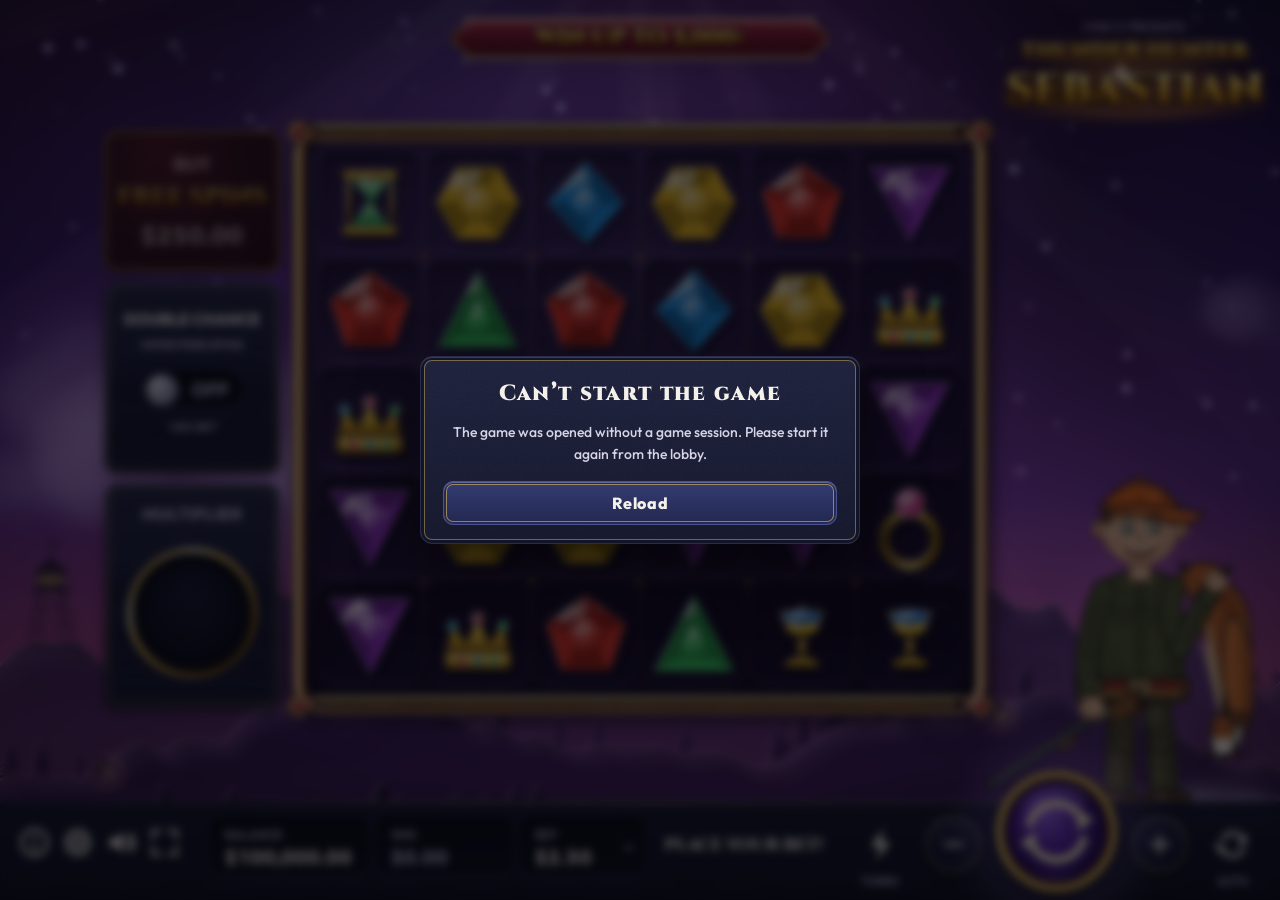
==== stake/frontend/index.html @ 1a1a8cea "v10.2 for Stake Engine: the published math, the upload package, verified - math/: re-exported for th" ====
<!DOCTYPE html>
<html lang="en">
<head>
<meta charset="UTF-8" />
<meta name="viewport" content="width=device-width, initial-scale=1, maximum-scale=1, user-scalable=no, viewport-fit=cover" />
<meta name="theme-color" content="#0b0520" />
<meta name="description" content="Thunder Hunter Sebastian — a tumbling, pay-anywhere slot drawn on one HTML5 canvas, with stacking thunder multipliers and free spins." />
<title>Thunder Hunter Sebastian</title>
<link rel="icon" type="image/png" sizes="32x32" href="assets/icons/favicon-32.png">
<link rel="icon" type="image/png" sizes="16x16" href="assets/icons/favicon-16.png">
<link rel="preload" href="assets/fonts/cinzel-latin-900-normal.woff2" as="font" type="font/woff2" crossorigin>
<link rel="preload" href="assets/fonts/outfit-latin-800-normal.woff2" as="font" type="font/woff2" crossorigin>
<link rel="stylesheet" href="css/style.css" />
<script src="js/build.js"></script>
</head>
<body>

  <canvas id="game" tabindex="0" data-ta="canvasLabel" aria-label="Thunder Hunter Sebastian slot game. Space to spin, arrow keys change the bet, T toggles turbo, I opens the rules."></canvas>
  <div id="live" class="sr-only" aria-live="polite"></div>

  <!-- loading -->
  <div id="loader">
    <div class="brand">
      <span class="presents">Fiskce presents</span>
      <span class="title-sm">THUNDER HUNTER</span>
      <span class="title">SEBASTIAN</span>
    </div>
    <div class="meter"><span id="loadBar"></span></div>
    <div id="loadPct">0%</div>
  </div>

  <!-- splash -->
  <div id="splash">
    <div class="splash-inner">
      <img class="splash-seb" src="assets/sebastian/splash.webp" alt="" />
      <div class="splash-copy">
        <span class="presents">Fiskce presents</span>
        <h1><span class="title-sm">THUNDER HUNTER</span><span class="title">SEBASTIAN</span></h1>
        <div class="features">
          <div class="feature">
            <svg viewBox="0 0 48 48" aria-hidden="true"><g fill="none" stroke="#ffd36b" stroke-width="3" stroke-linejoin="round"><path d="M24 4l8 8-8 8-8-8z"/><path d="M14 22l6 6-6 6-6-6z"/><path d="M34 22l6 6-6 6-6-6z"/><path d="M24 34l5 5-5 5-5-5z"/></g></svg>
            <b>Tumble</b><span>8+ of a kind anywhere wins. Winners shatter, new gems fall, wins chain.</span>
          </div>
          <div class="feature">
            <svg viewBox="0 0 48 48" aria-hidden="true"><defs><radialGradient id="og" cx="38%" cy="32%"><stop offset="0" stop-color="#fff4c4"/><stop offset=".5" stop-color="#ff7a2e"/><stop offset="1" stop-color="#a3110a"/></radialGradient></defs><circle cx="24" cy="24" r="17" fill="url(#og)" stroke="#fff" stroke-width="2"/><text x="24" y="29" text-anchor="middle" font-size="13" font-weight="900" fill="#fff" font-family="Cinzel,serif">500x</text></svg>
            <b>Multipliers to 500×</b><span>Sebastian fires orbs from his shotgun. They add up and multiply the win.</span>
          </div>
          <div class="feature">
            <img src="assets/symbols/scatter.png" alt="" />
            <b>15 Free Spins</b><span>4+ scatters. Every multiplier is saved and stacks for the whole feature.</span>
          </div>
        </div>
        <button id="playBtn" class="play-btn" data-t="playBtn">PLAY</button>
        <p class="fine" id="fineText"></p>
      </div>
    </div>
  </div>

  <!-- Info: the rules are built by ui.js (they follow the mode, the wording and the published math) -->
  <div id="m-info" class="modal" hidden role="dialog" aria-modal="true" aria-labelledby="t-info">
    <div class="card" tabindex="-1" id="rulesCard"></div>
  </div>

  <!-- Settings -->
  <div id="m-settings" class="modal" hidden role="dialog" aria-modal="true" aria-labelledby="t-settings">
    <div class="card narrow" tabindex="-1">
      <h2 id="t-settings">Settings</h2>
      <label class="row"><span>Master volume</span><input type="range" id="volSlider" min="0" max="100" /></label>
      <label class="row"><span>Music</span><input type="checkbox" id="musicToggle" class="switch" /></label>
      <label class="row sub"><span>Music volume</span><input type="range" id="musicVolSlider" min="0" max="100" /></label>
      <label class="row"><span>Sound effects</span><input type="checkbox" id="sfxToggle" class="switch" /></label>
      <label class="row sub"><span>Effects volume</span><input type="range" id="sfxVolSlider" min="0" max="100" /></label>
      <label class="row"><span>Turbo spin</span><input type="checkbox" id="turboToggle" class="switch" /></label>
      <label class="row"><span>Dynamic music <small>(heartbeat and storm that follow the action)</small></span><input type="checkbox" id="dynMusicToggle" class="switch" /></label>
      <label class="row"><span>Graphics quality</span>
        <select id="qualitySelect">
          <option value="auto">Auto</option><option value="high">High</option><option value="medium">Medium</option><option value="low">Low</option>
        </select></label>
      <label class="row"><span>Phone tilt effect <small>(the board shifts as you tilt your phone)</small></span><input type="checkbox" id="tiltToggle" class="switch" /></label>
      <label class="row" id="hapticsRow"><span>Vibration</span><input type="checkbox" id="hapticsToggle" class="switch" /></label>
      <label class="row"><span>Reduce motion <small>(no shake, zoom or tilt)</small></span><input type="checkbox" id="motionToggle" class="switch" /></label>
      <button id="resetCredit" class="ghost demo-only">Reset demo balance</button>
      <button class="primary" data-close>Close</button>
    </div>
  </div>

  <!-- Provably fair + history -->
  <div id="m-fair" class="modal" hidden role="dialog" aria-modal="true" aria-labelledby="t-fair">
    <div class="card" tabindex="-1">
      <h2 id="t-fair">Provably fair</h2>
      <p>Every spin is drawn from <b>HMAC-SHA256(server seed, "client seed:nonce:cursor")</b>. The SHA-256 hash of the server seed is shown <b>before</b> you play, so outcomes can't be changed afterwards. Rotate the seed to reveal it; every spin played on it can then be re-derived right here.</p>
      <div class="fair-box" id="fairBox"></div>
      <div class="row inline">
        <input type="text" id="clientSeedInput" placeholder="your own client seed (optional)" maxlength="64" aria-label="Client seed" />
        <button id="setClientSeed" class="small">Set</button>
      </div>
      <button id="rotateSeed" class="ghost">Rotate seed (reveal current)</button>
      <div id="revealedSeed" class="note"></div>
      <h3>Recent spins</h3>
      <div class="table-wrap">
        <table class="history">
          <thead><tr><th>Nonce</th><th>Type</th><th>Bet</th><th>Win</th><th>Check</th></tr></thead>
          <tbody id="historyList"></tbody>
        </table>
      </div>
      <button class="primary" data-close>Close</button>
    </div>
  </div>

  <!-- Buy confirmation -->
  <div id="m-buy" class="modal" hidden role="dialog" aria-modal="true" aria-labelledby="t-buy">
    <div class="card narrow center" tabindex="-1">
      <h2 id="t-buy" data-t="buyTitle">Buy free spins</h2>
      <p data-th="buyLead">Buy <b>15 free spins</b> for</p>
      <div class="big-price" id="buyPrice"></div>
      <div class="btn-row">
        <button class="ghost" data-close>Cancel</button>
        <button id="buyConfirm" class="primary" data-t="buyConfirm">Buy</button>
      </div>
    </div>
  </div>

  <!-- Out of credit -->
  <div id="m-credit" class="modal" hidden role="dialog" aria-modal="true" aria-labelledby="t-credit">
    <div class="card narrow center" tabindex="-1">
      <h2 id="t-credit" data-t="lowTitle">Balance too low</h2>
      <p id="creditText"></p>
      <div class="btn-row">
        <button class="ghost" data-close>Close</button>
        <button id="creditReset" class="primary demo-only">Reset balance</button>
      </div>
    </div>
  </div>

  <!-- Stats & achievements -->
  <div id="m-stats" class="modal" hidden role="dialog" aria-modal="true" aria-labelledby="t-stats">
    <div class="card" tabindex="-1">
      <h2 id="t-stats">Stats &amp; achievements</h2>
      <div class="table-wrap stats-wrap"><table class="history stats" id="statsTable"></table></div>
      <h3>Achievements <span class="faint" id="achCount"></span></h3>
      <div id="achList" class="ach-list"></div>
      <button id="resetStats" class="ghost">Reset stats &amp; achievements</button>
      <button class="primary" data-close>Close</button>
    </div>
  </div>

  <!-- Autoplay: how many rounds, and when to stop on its own -->
  <div id="m-auto" class="modal" hidden role="dialog" aria-modal="true" aria-labelledby="t-auto">
    <div class="card narrow" tabindex="-1">
      <h2 id="t-auto" data-t="autoTitle">Autoplay</h2>
      <p class="lead" data-t="autoRounds">Rounds</p>
      <div class="seg" id="autoCount" role="group" data-ta="autoRounds" aria-label="Rounds">
        <button type="button" data-n="10">10</button><button type="button" data-n="25">25</button><button type="button" data-n="50">50</button><button type="button" data-n="100">100</button><button type="button" data-n="Infinity">∞</button>
      </div>
      <label class="row"><span data-t="autoLoss">Stop if the balance drops by</span>
        <select id="autoLoss"><option value="0" data-t="autoNoLimit">No limit</option><option value="10">10×</option><option value="25">25×</option><option value="50">50×</option><option value="100">100×</option></select></label>
      <label class="row"><span data-t="autoWin">Stop on a single win of</span>
        <select id="autoWin"><option value="0" data-t="autoNoLimit">No limit</option><option value="10">10×</option><option value="50">50×</option><option value="100">100×</option><option value="500">500×</option></select></label>
      <label class="row"><span data-t="autoFeature">Stop when free spins start</span><input type="checkbox" id="autoFeature" class="switch" /></label>
      <p class="note" data-t="autoNote">Limits are multiples of the bet. Autoplay also stops when the balance is too low, and Spin stops it at any time.</p>
      <div class="btn-row">
        <button class="ghost" data-close data-t="cancel">Cancel</button>
        <button id="autoStart" class="primary" data-t="autoStart">Start autoplay</button>
      </div>
    </div>
  </div>

  <!-- Every bet level, to pick one directly -->
  <div id="m-bets" class="modal" hidden role="dialog" aria-modal="true" aria-labelledby="t-bets">
    <div class="card narrow" tabindex="-1">
      <h2 id="t-bets" data-t="betsTitle">Choose your bet</h2>
      <div class="bet-grid" id="betGrid" role="group" data-ta="betsTitle" aria-label="Bet levels"></div>
      <p class="note" id="betsNote"></p>
    </div>
  </div>

  <!-- Mobile menu -->
  <div id="m-menu" class="modal" hidden role="dialog" aria-modal="true" aria-labelledby="t-menu">
    <div class="card narrow" tabindex="-1">
      <h2 id="t-menu">Menu</h2>
      <button class="menu-item" data-open="info" data-t="menuRules">How to play &amp; paytable</button>
      <button class="menu-item" data-open="settings">Settings</button>
      <button class="menu-item demo-only" data-open="fair">Provably fair &amp; history</button>
      <button class="menu-item demo-only" data-open="stats">Stats &amp; achievements</button>
      <button class="menu-item" id="menuFull">Fullscreen</button>
      <div id="sessionFacts" class="facts" hidden aria-live="off"></div>
      <button class="primary" data-close>Close</button>
    </div>
  </div>

  <!-- Stake: something went wrong (blocking when the game can't start) -->
  <div id="m-error" class="modal" hidden role="alertdialog" aria-modal="true" aria-labelledby="t-error" aria-describedby="errorText">
    <div class="card narrow center" tabindex="-1">
      <h2 id="t-error"></h2>
      <p id="errorText"></p>
      <div class="btn-row">
        <button id="errorClose" class="ghost" data-t="errClose">Close</button>
        <button id="errorReload" class="primary" data-t="errReload">Reload</button>
      </div>
    </div>
  </div>

  <!-- Stake: an unfinished round from last time -->
  <div id="m-resume" class="modal" hidden role="dialog" aria-modal="true" aria-labelledby="t-resume">
    <div class="card narrow center" tabindex="-1">
      <h2 id="t-resume" data-t="resumeTitle">Unfinished round</h2>
      <p id="resumeText"></p>
      <div class="btn-row"><button id="resumeGo" class="primary" data-t="resumeGo">Continue</button></div>
    </div>
  </div>

  <!-- Stake: replaying a past bet -->
  <div id="m-replay" class="modal" hidden role="dialog" aria-modal="true" aria-labelledby="t-replay">
    <div class="card narrow center" tabindex="-1">
      <h2 id="t-replay" data-t="replayTitle">Replay</h2>
      <div class="facts replay-facts" id="replayFacts"></div>
      <div class="btn-row"><button id="replayGo" class="primary" data-t="replayPlay">Play replay</button></div>
    </div>
  </div>

  <script src="js/strings.js"></script>
  <script src="js/math-info.js"></script>
  <script src="js/seb-frames.js"></script>
  <script src="js/engine.js"></script>
  <script src="js/fair.js"></script>
  <script src="js/symbols.js"></script>
  <script src="js/sfx-recipes.js"></script>
  <script src="js/audio.js"></script>
  <script src="js/music.js"></script>
  <script src="js/core.js"></script>
  <script src="js/materials.js"></script>
  <script src="js/rgs.js"></script>
  <script src="js/fx.js"></script>
  <script src="js/scene.js"></script>
  <script src="js/board.js"></script>
  <script src="js/sebastian.js"></script>
  <script src="js/hud.js"></script>
  <script src="js/overlays.js"></script>
  <script src="js/stats.js"></script>
  <script src="js/ui.js"></script>
  <script src="js/game.js"></script>
</body>
</html>
---- stake/frontend/css/style.css ----
/* Thunder Hunter Sebastian — page chrome: fonts, loader, splash and DOM panels.
 * The game itself is drawn on the canvas (js/). */

@font-face { font-family: "Cinzel"; font-weight: 700; font-display: swap; src: url(../assets/fonts/cinzel-latin-700-normal.woff2) format("woff2"); }
@font-face { font-family: "Cinzel"; font-weight: 900; font-display: swap; src: url(../assets/fonts/cinzel-latin-900-normal.woff2) format("woff2"); }
@font-face { font-family: "Outfit"; font-weight: 500; font-display: swap; src: url(../assets/fonts/outfit-latin-500-normal.woff2) format("woff2"); }
@font-face { font-family: "Outfit"; font-weight: 700; font-display: swap; src: url(../assets/fonts/outfit-latin-700-normal.woff2) format("woff2"); }
@font-face { font-family: "Outfit"; font-weight: 800; font-display: swap; src: url(../assets/fonts/outfit-latin-800-normal.woff2) format("woff2"); }

:root {
  /* v10 chrome tokens: machined ink steel, warm-white text, emerald for ON (not Stake green) */
  --ink-0: #0A0C16; --ink-1: #12152A; --ink-2: #1B1F3A; --ink-3: #272C4D;
  --text-1: #F4F1EA; --text-2: #B9B6D3; --emerald: #2FD27A;
  --r-s: 4px; --r-m: 8px; --r-l: 12px;
  --ink: #0b0520;
  --panel: #1a0b36;
  --panel-2: #0f0622;
  --gold: #f2c45a;
  --gold-hi: #ffe9a0;
  --gold-lo: #9a6614;
  --text: #efe6ff;
  --muted: #a996d6;
  --good: #3ddc84;
  --bad: #ff5a6a;
  --display: "Cinzel", Georgia, "Times New Roman", serif;
  --ui: "Outfit", "Segoe UI", Roboto, Arial, sans-serif;
}

* { margin: 0; padding: 0; box-sizing: border-box; }
html, body { height: 100%; background: var(--ink-0); overflow: hidden; }
body { font-family: var(--ui); color: var(--text); -webkit-tap-highlight-color: transparent; }
/* the canvas keeps clear of notches and the home indicator; the page's ink shows in the insets */
/* (a canvas is a replaced element: left + right alone would not stretch it, so its size is explicit) */
#game { display: block; position: fixed; left: env(safe-area-inset-left, 0px); top: env(safe-area-inset-top, 0px);
  width: calc(100vw - env(safe-area-inset-left, 0px) - env(safe-area-inset-right, 0px));
  height: calc(100vh - env(safe-area-inset-top, 0px) - env(safe-area-inset-bottom, 0px));
  height: calc(100dvh - env(safe-area-inset-top, 0px) - env(safe-area-inset-bottom, 0px));
  touch-action: manipulation; outline: none; }
.sr-only { position: absolute; width: 1px; height: 1px; overflow: hidden; clip: rect(0 0 0 0); white-space: nowrap; }

/* ---------- brand lockup ---------- */
.presents { display: block; font-family: var(--display); font-weight: 700; letter-spacing: .25em; text-transform: uppercase;
  color: #e9d7ff; font-size: clamp(11px, 1.6vw, 15px); text-shadow: 0 2px 6px #000; }
.title-sm, .title { display: block; font-family: var(--display); font-weight: 900; line-height: 1;
  background: linear-gradient(#fffbe0, #ffe27a 30%, #f4b62a 60%, #c47d0e 80%, #ffd75e);
  -webkit-background-clip: text; background-clip: text; color: transparent;
  filter: drop-shadow(0 0 14px rgba(255, 150, 40, .55)) drop-shadow(0 3px 0 #3a1d03); }
.title-sm { font-size: clamp(20px, 4vw, 40px); letter-spacing: .12em; }
.title { font-size: clamp(36px, 8.5vw, 92px); letter-spacing: .04em; }

/* the hidden attribute always wins (buttons here set their own display) */
[hidden] { display: none !important; }


/* ---------- loader ---------- */
#loader { position: fixed; inset: 0; z-index: 30; display: flex; flex-direction: column; align-items: center; justify-content: center; gap: 26px;
  background: radial-gradient(ellipse at 50% 38%, #3a1a6e, var(--ink) 72%); transition: opacity .6s ease; text-align: center; }
#loader.gone { opacity: 0; pointer-events: none; }
.meter { width: min(72vw, 360px); height: 8px; border-radius: 8px; background: #1b0f33; overflow: hidden; box-shadow: inset 0 0 0 1px rgba(242, 196, 90, .35); }
#loadBar { display: block; height: 100%; width: 3%; border-radius: 8px; transition: width .25s ease;
  background: linear-gradient(90deg, #c47d0e, #ffd75e, #fff2b8); box-shadow: 0 0 14px rgba(255, 190, 80, .7); }
#loadPct { color: var(--muted); font-size: 13px; letter-spacing: .2em; }

/* ---------- splash (the live game animates behind it) ---------- */
#splash { position: fixed; inset: 0; z-index: 20; display: flex; align-items: center; justify-content: center; padding: 16px;
  background: radial-gradient(ellipse at 50% 40%, rgba(40, 14, 84, .55), rgba(6, 2, 16, .88) 75%);
  -webkit-backdrop-filter: blur(6px); backdrop-filter: blur(6px);
  opacity: 0; pointer-events: none; transition: opacity .6s ease; }
#splash.show { opacity: 1; pointer-events: auto; }
#splash.leaving { opacity: 0; pointer-events: none; transform: scale(1.04); transition: opacity .6s ease, transform .6s ease; }
.splash-inner { display: flex; align-items: center; gap: clamp(8px, 3vw, 40px); max-width: 1100px; width: 100%; }
.splash-seb { height: min(72vh, 560px); width: auto; flex: none; filter: drop-shadow(0 0 22px rgba(127, 212, 255, .55)); animation: float 4s ease-in-out infinite; }
.splash-copy { flex: 1; text-align: center; }
.splash-copy h1 { margin: 6px 0 22px; }
.features { display: grid; grid-template-columns: repeat(3, 1fr); gap: 12px; margin-bottom: 26px; }
.feature { background: linear-gradient(180deg, rgba(48, 20, 90, .85), rgba(16, 6, 34, .9)); border: 1px solid rgba(242, 196, 90, .55);
  border-radius: 14px; padding: 14px 12px; display: flex; flex-direction: column; align-items: center; gap: 6px;
  box-shadow: 0 10px 30px rgba(0, 0, 0, .35); animation: rise .7s both; }
.feature:nth-child(2) { animation-delay: .1s; } .feature:nth-child(3) { animation-delay: .2s; }
.feature svg, .feature img { width: 52px; height: 52px; }
.feature b { font-family: var(--display); color: var(--gold-hi); font-size: 15px; letter-spacing: .04em; }
.feature span { font-size: 13px; line-height: 1.4; color: #d8cbf5; }
.play-btn { cursor: pointer; font-family: var(--display); font-weight: 900; font-size: clamp(20px, 2.6vw, 28px); letter-spacing: .2em;
  color: #2a0f00; padding: 16px 64px; border-radius: 999px; border: 2px solid #fff2b8;
  background: linear-gradient(#fff2b8, #ffd25a 45%, #e09a1e); box-shadow: 0 0 34px rgba(255, 180, 60, .65), 0 6px 0 #8a5208;
  animation: breathe 1.6s ease-in-out infinite; transition: transform .12s, filter .2s; }
.play-btn:hover { filter: brightness(1.08); }
.play-btn:active { transform: translateY(4px); box-shadow: 0 0 24px rgba(255, 180, 60, .5), 0 2px 0 #8a5208; }
.play-btn:focus-visible { outline: 3px solid #fff; outline-offset: 4px; }
.fine { margin-top: 16px; font-size: 12px; color: var(--muted); letter-spacing: .05em; }
@keyframes float { 0%, 100% { transform: translateY(0); } 50% { transform: translateY(-10px); } }
@keyframes breathe { 0%, 100% { transform: scale(1); } 50% { transform: scale(1.05); } }
@keyframes rise { from { opacity: 0; transform: translateY(14px); } to { opacity: 1; transform: none; } }

@media (max-aspect-ratio: 1/1), (max-width: 760px) {
  .splash-inner { flex-direction: column; gap: 0; }
  .splash-seb { height: min(26vh, 220px); }
  .features { grid-template-columns: 1fr; gap: 8px; margin-bottom: 18px; }
  .feature { flex-direction: row; text-align: left; padding: 10px 12px; }
  .feature svg, .feature img { width: 40px; height: 40px; flex: none; }
  .feature b { min-width: 7.5em; font-size: 13px; }
  .feature span { font-size: 12px; }
  .splash-copy h1 { margin: 4px 0 14px; }
}

/* ---------- panels ---------- */
.modal { position: fixed; inset: 0; z-index: 40; display: flex; align-items: center; justify-content: center; padding: 12px;
  background: rgba(4, 1, 12, .7); -webkit-backdrop-filter: blur(4px); backdrop-filter: blur(4px); animation: fade .2s ease; }
.modal[hidden] { display: none; }
.card { width: min(680px, 100%); max-height: min(88vh, 900px); overflow: auto; padding: 22px 22px 18px; border-radius: 18px;
  background: linear-gradient(180deg, var(--panel), var(--panel-2)); border: 1px solid rgba(242, 196, 90, .7);
  box-shadow: 0 0 0 1px rgba(0, 0, 0, .5), 0 0 50px rgba(160, 90, 255, .25), 0 30px 60px rgba(0, 0, 0, .5); animation: pop .25s cubic-bezier(.2, .9, .3, 1.2); }
.card.narrow { width: min(440px, 100%); }
.card:focus { outline: none; }
.card.center { text-align: center; }
.card h2 { font-family: var(--display); font-weight: 900; color: var(--gold); text-align: center; font-size: 24px; letter-spacing: .06em; margin-bottom: 14px; }
.card h3 { font-family: var(--display); color: var(--gold-hi); font-size: 15px; letter-spacing: .06em; margin: 18px 0 8px; }
.card p { font-size: 14px; line-height: 1.55; color: #ddd2f7; margin: 8px 0; }
.card b { color: #fff; }
.card code { font-family: ui-monospace, Menlo, Consolas, monospace; font-size: 12px; background: #0b0418; border: 1px solid #3c2a68; border-radius: 4px; padding: 1px 5px; color: var(--gold-hi); }
.card code.seed { display: inline-block; margin-top: 4px; word-break: break-all; }
.faint { color: var(--muted); font-size: 12px; font-weight: 500; }
.note { font-size: 12.5px !important; color: var(--muted) !important; }
.with-icon { display: flex; gap: 12px; align-items: flex-start; }
.with-icon canvas { width: 46px; height: 46px; flex: none; }
.facts { display: grid; grid-template-columns: repeat(auto-fill, minmax(180px, 1fr)); gap: 6px 18px; font-size: 13.5px; }
.facts div { display: flex; justify-content: space-between; border-bottom: 1px dashed rgba(169, 150, 214, .25); padding: 4px 0; }
.facts span { color: var(--muted); } .facts b { color: var(--gold-hi); }
.orb-list { display: flex; flex-wrap: wrap; gap: 6px; margin: 6px 0 4px; }
.orb { font-family: var(--display); font-weight: 900; font-size: 12px; color: #fff; min-width: 40px; text-align: center; padding: 6px 6px; border-radius: 999px;
  border: 1px solid rgba(255, 255, 255, .7); text-shadow: 0 1px 2px #000; }
.orb.t0 { background: radial-gradient(circle at 35% 30%, #eaffd0, #5ee36a 45%, #178a2c); }
.orb.t1 { background: radial-gradient(circle at 35% 30%, #dff4ff, #4fb6ff 45%, #1046b8); }
.orb.t2 { background: radial-gradient(circle at 35% 30%, #f6e2ff, #c46bff 45%, #5a14a8); }
.orb.t3 { background: radial-gradient(circle at 35% 30%, #fff4c4, #ff7a2e 45%, #a3110a); }
.paytable { display: grid; grid-template-columns: repeat(3, 1fr); gap: 10px; }
.pt-cell { display: flex; align-items: center; gap: 8px; background: rgba(255, 255, 255, .04); border: 1px solid #3c2a68; border-radius: 12px; padding: 8px; }
.pt-cell canvas { width: 52px; height: 52px; flex: none; }
.pays { display: grid; grid-template-columns: auto auto; gap: 1px 8px; font-size: 12px; }
.pays span { color: var(--muted); } .pays b { color: var(--gold-hi); text-align: right; }
@media (max-width: 560px) { .paytable { grid-template-columns: repeat(2, 1fr); } .card { padding: 18px 14px 14px; } }

.row { display: flex; align-items: center; justify-content: space-between; gap: 14px; margin: 12px 0; font-size: 15px; }
.row.sub { margin-top: -4px; padding-left: 14px; font-size: 13px; color: var(--muted, #b9b6d3); }
.row small { color: var(--muted); font-size: 12px; }
.row.inline { justify-content: stretch; }
.row.inline input[type=text] { flex: 1; }
input[type=range] { accent-color: var(--gold); width: 55%; }
input[type=text] { font: inherit; font-size: 14px; color: #fff; background: #0b0418; border: 1px solid #4a3a78; border-radius: 8px; padding: 8px 10px; min-width: 0; }
input[type=text]:focus { outline: 2px solid var(--gold); outline-offset: 1px; }
.switch { appearance: none; -webkit-appearance: none; width: 46px; height: 26px; border-radius: 26px; background: #2e1d50; border: 1px solid var(--gold-lo);
  position: relative; cursor: pointer; transition: background .2s; flex: none; }
.switch::after { content: ""; position: absolute; top: 2px; left: 2px; width: 20px; height: 20px; border-radius: 50%;
  background: linear-gradient(#fff7d6, #d19a2a); transition: transform .2s; }
.switch:checked { background: #1f8a4c; }
.switch:checked::after { transform: translateX(20px); }
.switch:focus-visible { outline: 2px solid #fff; outline-offset: 2px; }

button { font: inherit; cursor: pointer; }
button.primary, button.ghost, button.small, .menu-item { border-radius: 10px; padding: 11px 16px; font-weight: 800; letter-spacing: .04em; transition: filter .15s, transform .1s; }
button.primary { display: block; width: 100%; margin-top: 16px; color: #2a0f00; border: 1px solid #fff2b8; background: linear-gradient(#fff2b8, #ffd25a 45%, #e09a1e); }
button.ghost { display: block; width: 100%; margin-top: 10px; color: var(--gold-hi); background: transparent; border: 1px solid var(--gold-lo); }
button.small { color: #2a0f00; border: none; background: var(--gold); padding: 8px 14px; }
button:hover { filter: brightness(1.1); } button:active { transform: translateY(1px); }
button:focus-visible { outline: 2px solid #fff; outline-offset: 2px; }
.btn-row { display: flex; gap: 10px; margin-top: 8px; } .btn-row > * { flex: 1; margin-top: 8px !important; }
.big-price { font-family: var(--display); font-weight: 900; font-size: 40px; color: var(--gold-hi); margin: 6px 0 4px; text-shadow: 0 0 18px rgba(255, 170, 60, .6); }
.menu-item { display: block; width: 100%; margin: 8px 0; text-align: left; color: var(--text); background: rgba(255, 255, 255, .05); border: 1px solid #4a3a78; }

.fair-box { font-family: ui-monospace, Menlo, Consolas, monospace; font-size: 12px; line-height: 1.7; color: #bfe6ff; word-break: break-all;
  background: #0b0418; border: 1px solid #3c2a68; border-radius: 10px; padding: 10px 12px; margin: 10px 0; }
.fair-box b { color: var(--gold-hi); font-family: var(--ui); }
.table-wrap { max-height: 260px; overflow: auto; border: 1px solid #3c2a68; border-radius: 10px; }
table.history { width: 100%; border-collapse: collapse; font-size: 13px; }
.history th { position: sticky; top: 0; background: #1d0e3c; color: var(--muted); font-weight: 700; text-align: left; padding: 7px 10px; }
.history td { padding: 6px 10px; border-top: 1px solid rgba(60, 42, 104, .6); }
.history td.win { color: var(--gold-hi); font-weight: 700; }
.verify { font-size: 12px; padding: 4px 10px; border-radius: 6px; border: 1px solid var(--gold-lo); background: transparent; color: var(--gold-hi); }
.verify.ok { border-color: var(--good); color: var(--good); } .verify.bad { border-color: var(--bad); color: var(--bad); }

/* short landscape screens (phones on their side) */
@media (max-height: 560px) and (min-aspect-ratio: 1/1) {
  #splash { align-items: flex-start; overflow: auto; padding: 10px 16px; }
  .splash-inner { margin: auto; }
  .splash-seb { height: 82vh; }
  .title-sm { font-size: clamp(16px, 5.5vh, 26px); }
  .title { font-size: clamp(28px, 12vh, 56px); }
  .splash-copy h1 { margin: 2px 0 10px; }
  .features { gap: 8px; margin-bottom: 12px; }
  .feature { padding: 8px; gap: 3px; }
  .feature svg, .feature img { width: 30px; height: 30px; }
  .feature b { font-size: 12px; }
  .feature span { display: none; }
  .play-btn { padding: 10px 44px; font-size: 18px; }
  .fine { margin-top: 8px; }
}

/* very short screens (Stake checks 400x225): the splash fits without scrolling */
@media (max-height: 420px) and (min-aspect-ratio: 1/1) {
  #splash { overflow: hidden; align-items: center; padding: 6px 12px; }
  .splash-inner { flex-direction: row; gap: 12px; }
  .features { display: none; }
  .splash-seb { height: 76vh; }
  .presents { font-size: 10px; }
  .title-sm { font-size: clamp(12px, 6.5vh, 22px); }
  .title { font-size: clamp(22px, 14vh, 48px); }
  .splash-copy h1 { margin: 2px 0 8px; }
  .play-btn { padding: 8px 34px; font-size: 16px; }
  .fine { font-size: 10px; margin-top: 6px; }
  .card { padding: 12px 12px 10px; max-height: 94vh; }
  .card h2 { font-size: 17px; margin-bottom: 6px; }
  .card p { font-size: 13px; margin: 4px 0; }
  .facts { font-size: 12px; } .facts div { padding: 2px 0; }
  .replay-facts { margin: 2px 0 6px; }
  button.primary, button.ghost { margin-top: 8px; padding: 8px 12px; }
  .btn-row button.primary, .btn-row button.ghost { margin-top: 6px; }
}

/* rules: modes with their RTP, the controls guide; the replay card */
.facts.modes { grid-template-columns: 1fr; margin-bottom: 8px; }
.facts.modes div { gap: 12px; align-items: baseline; }
.facts.modes span { color: #ddd2f7; } .facts.modes span b { color: #fff; }
.facts.modes > div > b { white-space: nowrap; }
dl.controls { display: grid; grid-template-columns: auto 1fr; gap: 6px 14px; font-size: 13.5px; margin: 6px 0; }
dl.controls dt { color: var(--gold-hi); font-weight: 700; white-space: nowrap; }
dl.controls dd { color: #ddd2f7; margin: 0; line-height: 1.45; }
@media (max-width: 480px) { dl.controls { grid-template-columns: 1fr; gap: 2px; } dl.controls dd { margin-bottom: 6px; } }
.replay-facts { grid-template-columns: 1fr; margin: 4px 0 16px; text-align: left; }

select { font: inherit; font-size: 14px; color: #fff; background: #0b0418; border: 1px solid #4a3a78; border-radius: 8px; padding: 6px 8px; }
select:focus { outline: 2px solid var(--gold); outline-offset: 1px; }
.stats-wrap { max-height: none; }
table.stats td:not(:first-child), table.stats th:not(:first-child) { text-align: right; font-variant-numeric: tabular-nums; }
table.stats td:first-child { color: var(--muted); }
.ach-list { display: grid; grid-template-columns: repeat(auto-fill, minmax(190px, 1fr)); gap: 8px; }
.ach { display: flex; gap: 10px; align-items: flex-start; padding: 8px 10px; border-radius: 10px; border: 1px solid #3c2a68; background: rgba(255, 255, 255, .03); opacity: .55; }
.ach.on { opacity: 1; border-color: var(--gold-lo); background: linear-gradient(180deg, rgba(242, 196, 90, .12), rgba(242, 196, 90, .03)); }
.ach .medal { font-size: 20px; line-height: 1; color: var(--gold); }
.ach b { display: block; font-size: 13.5px; } .ach small { display: block; font-size: 12px; color: var(--muted); line-height: 1.35; margin-top: 2px; }

/* lowest quality level: no backdrop blur (it is expensive without a GPU) */
.lite #splash, .lite .modal { -webkit-backdrop-filter: none; backdrop-filter: none; }

@keyframes fade { from { opacity: 0; } to { opacity: 1; } }
@keyframes pop { from { opacity: 0; transform: scale(.94); } to { opacity: 1; transform: none; } }
@media (prefers-reduced-motion: reduce) {
  .splash-seb, .play-btn, .feature { animation: none; }
  .card, .modal { animation: none; }
}

/* ---------- v10 "Forged Storm": DOM cards in the same machined ink steel as the canvas chrome ---------- */
:root { --grain: url("data:image/svg+xml;utf8,<svg xmlns='http://www.w3.org/2000/svg' width='160' height='160'><filter id='n'><feTurbulence type='fractalNoise' baseFrequency='.85' numOctaves='2' stitchTiles='stitch'/><feColorMatrix values='0 0 0 0 1 0 0 0 0 1 0 0 0 0 1 0 0 0 .045 0'/></filter><rect width='100%' height='100%' filter='url(%23n)'/></svg>"); }
.modal { background: rgba(5, 6, 12, .66); }
.card { position: relative; border-radius: var(--r-l); color: var(--text-1); border: 1px solid var(--ink-3);
  background: var(--grain), linear-gradient(180deg, var(--ink-2), var(--ink-1));
  box-shadow: inset 0 1px 0 rgba(120, 132, 210, .35), inset 0 0 0 3px var(--ink-1), inset 0 0 0 4px rgba(242, 201, 90, .42), 0 24px 60px rgba(0, 0, 0, .55);
  animation: pop .22s cubic-bezier(.2, .9, .3, 1.05); }
.card h2 { color: var(--text-1); font-size: 22px; padding: 0 40px; }
.card h3 { color: var(--text-2); text-transform: uppercase; letter-spacing: .1em; font-size: 13px; }
.card p { color: #d6d3e6; } .card b { color: var(--text-1); }
.faint, .note { color: var(--text-2) !important; }
.x-close { position: absolute; top: 6px; right: 6px; width: 44px; height: 44px; display: grid; place-items: center; border: 0; border-radius: 50%;
  background: transparent; color: var(--text-2); z-index: 3; }
.x-close svg { width: 18px; height: 18px; stroke: currentColor; stroke-width: 2.4; stroke-linecap: round; fill: none; }
.x-close:hover { color: var(--text-1); background: rgba(255, 255, 255, .06); }
button.primary { color: var(--text-1); border: 1px solid #4a5390; background: linear-gradient(#343c72, #232850);
  box-shadow: inset 0 1px 0 rgba(160, 170, 240, .45), inset 0 0 0 2px #262b55, inset 0 0 0 3px rgba(242, 201, 90, .55); min-height: 44px; }
button.ghost { color: var(--text-2); border: 1px solid var(--ink-3); min-height: 44px; }
button.small { color: var(--text-1); background: var(--ink-3); }
#buyConfirm { color: #fff3e8; border: 1px solid #f2c95a; background: radial-gradient(circle at 30% 20%, #9a2234, #7A1322 45%, #3A0710);
  box-shadow: inset 0 1px 0 rgba(255, 220, 210, .35); }
.menu-item { color: var(--text-1); background: var(--ink-1); border: 1px solid var(--ink-3); min-height: 44px; }
.big-price { color: var(--gold-hi); }
.switch { background: var(--ink-0); border: 1px solid var(--ink-3); box-shadow: inset 0 2px 3px rgba(0, 0, 0, .6); }
.switch::after { background: radial-gradient(circle at 35% 30%, #f2f4fb, #a9afc6 55%, #4c5270); }
.switch:checked { background: var(--emerald); border-color: #1f9a58; }
input[type=range] { accent-color: var(--emerald); }
select, input[type=text], .fair-box, .card code { background: var(--ink-0); border-color: var(--ink-3); }
.table-wrap { border-color: var(--ink-3); } .history th { background: var(--ink-2); color: var(--text-2); } .history td { border-top-color: rgba(39, 44, 77, .8); }
.pt-cell { background: rgba(255, 255, 255, .03); border-color: var(--ink-3); }
.facts b { color: var(--text-1); } .facts div { border-bottom-color: rgba(185, 182, 211, .18); }
dl.controls dt { color: var(--text-1); }
.lead { font-weight: 700; color: var(--text-2) !important; margin-bottom: 6px !important; }
/* rules in tabs */
.tabs { display: flex; gap: 4px; padding: 4px; margin: 0 0 12px; border-radius: 10px; background: var(--ink-0); position: sticky; top: -22px; z-index: 2;
  box-shadow: inset 0 2px 4px rgba(0, 0, 0, .5); }
.tab { flex: 1; min-height: 40px; padding: 8px 6px; border: 0; border-radius: 8px; background: transparent; color: var(--text-2); font-weight: 800; font-size: 13px; letter-spacing: .03em; }
.tab[aria-selected="true"] { background: var(--ink-3); color: var(--text-1); box-shadow: inset 0 1px 0 rgba(120, 132, 210, .45), inset 0 -2px 0 rgba(242, 201, 90, .6); }
/* autoplay: rounds as one segmented control */
select { min-height: 44px; }
.seg { display: grid; grid-template-columns: repeat(5, 1fr); gap: 6px; margin: 4px 0 14px; }
.seg button, .bet-grid button { min-height: 44px; border-radius: var(--r-m); border: 1px solid var(--ink-3); background: var(--ink-1); color: var(--text-1);
  font-weight: 800; font-variant-numeric: tabular-nums; box-shadow: inset 0 1px 0 rgba(120, 132, 210, .25); }
.seg button[aria-pressed="true"], .bet-grid button[aria-pressed="true"] { background: var(--ink-3); color: var(--gold-hi); box-shadow: inset 0 0 0 1px rgba(242, 201, 90, .7), inset 0 1px 0 rgba(160, 170, 240, .45); }
.bet-grid { display: grid; grid-template-columns: repeat(auto-fill, minmax(88px, 1fr)); gap: 8px; margin: 6px 0 4px; }
/* phones held upright: cards rise from the bottom as sheets */
@keyframes sheet { from { transform: translateY(48px); opacity: 0; } to { transform: none; opacity: 1; } }
@media (max-width: 600px) and (orientation: portrait) {
  .modal { align-items: flex-end; padding: 0; }
  .card, .card.narrow { width: 100%; max-height: 86vh; border-radius: 16px 16px 0 0; padding-bottom: calc(16px + env(safe-area-inset-bottom, 0px));
    animation: sheet .26s cubic-bezier(.2, .9, .3, 1); }
  .card::before { content: ""; display: block; width: 40px; height: 4px; border-radius: 4px; background: var(--ink-3); margin: -8px auto 10px; }
}
@media (max-width: 560px) { .tabs { top: -18px; } }
@media (max-height: 420px) and (min-aspect-ratio: 1/1) { .tabs { top: -12px; } .tab { min-height: 34px; font-size: 12px; } .seg { margin: 2px 0 6px; } }
@media (prefers-reduced-motion: reduce) { .card, .modal { animation: none; } }
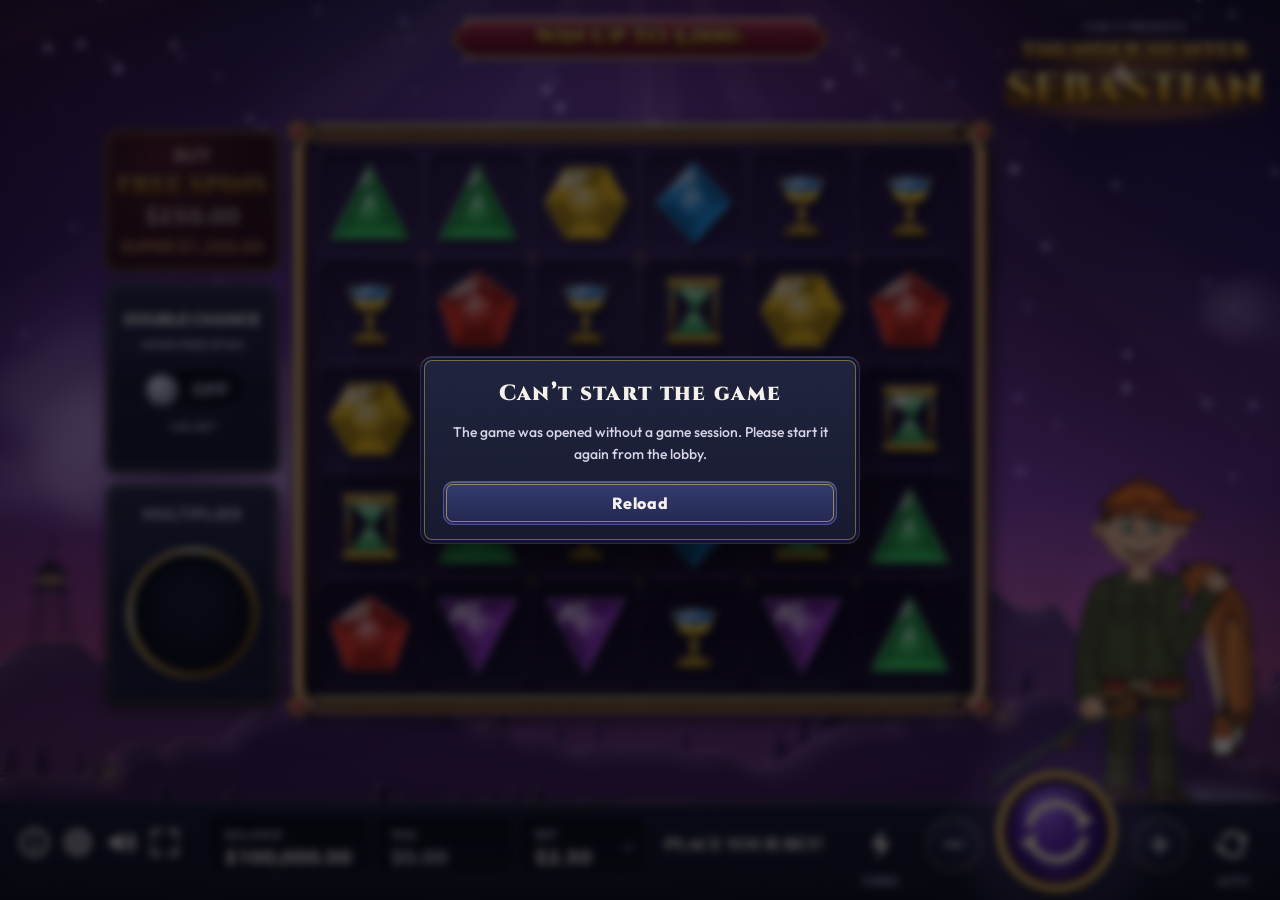
==== commit 5e308ec5: "v11 "Super Storm": Super Free Spins at 500x, and bigger moments Super Free Spins (new Stake mode `su" ====
--- a/stake/frontend/index.html
+++ b/stake/frontend/index.html
@@ -107,16 +107,27 @@
     </div>
   </div>
 
-  <!-- Buy confirmation -->
+  <!-- Buy menu: Free Spins and Super Free Spins, each with its price and its own confirm -->
   <div id="m-buy" class="modal" hidden role="dialog" aria-modal="true" aria-labelledby="t-buy">
-    <div class="card narrow center" tabindex="-1">
+    <div class="card buy-card center" tabindex="-1">
       <h2 id="t-buy" data-t="buyTitle">Buy free spins</h2>
-      <p data-th="buyLead">Buy <b>15 free spins</b> for</p>
-      <div class="big-price" id="buyPrice"></div>
-      <div class="btn-row">
-        <button class="ghost" data-close>Cancel</button>
-        <button id="buyConfirm" class="primary" data-t="buyConfirm">Buy</button>
-      </div>
+      <div class="buy-tiers">
+        <section class="buy-tier" id="buyTierBonus" aria-labelledby="t-buy-bonus">
+          <h3 id="t-buy-bonus" data-t="buyFsName">Free spins</h3>
+          <p id="buyLeadBonus"><b>15 free spins</b></p>
+          <div class="big-price" id="buyPrice"></div>
+          <p class="note buy-why" id="buyWhyBonus"></p>
+          <button id="buyConfirm" class="primary" data-t="buyConfirm">Buy</button>
+        </section>
+        <section class="buy-tier super" id="buyTierSuper" aria-labelledby="t-buy-super">
+          <h3 id="t-buy-super" data-t="buySuperName">Super free spins</h3>
+          <p id="buyLeadSuper"><b>15 free spins</b> starting at <b>×100</b> total multi</p>
+          <div class="big-price" id="buyPriceSuper"></div>
+          <p class="note buy-why" id="buyWhySuper"></p>
+          <button id="buyConfirmSuper" class="primary" data-t="buyConfirm">Buy</button>
+        </section>
+      </div>
+      <button class="ghost" data-close>Cancel</button>
     </div>
   </div>
 
--- a/stake/frontend/css/style.css
+++ b/stake/frontend/css/style.css
@@ -165,6 +165,26 @@
 button:focus-visible { outline: 2px solid #fff; outline-offset: 2px; }
 .btn-row { display: flex; gap: 10px; margin-top: 8px; } .btn-row > * { flex: 1; margin-top: 8px !important; }
 .big-price { font-family: var(--display); font-weight: 900; font-size: 40px; color: var(--gold-hi); margin: 6px 0 4px; text-shadow: 0 0 18px rgba(255, 170, 60, .6); }
+/* the buy menu: two tiers side by side (stacked on narrow screens) */
+.card.buy-card { width: min(620px, 100%); }
+.buy-tiers { display: grid; grid-template-columns: 1fr 1fr; gap: 12px; }
+.buy-tier { display: flex; flex-direction: column; padding: 12px 12px 14px; border-radius: 14px; border: 1px solid var(--ink-3);
+  background: var(--ink-1); box-shadow: inset 0 1px 0 rgba(120, 132, 210, .25); }
+.buy-tier h3 { margin: 2px 0 6px; }
+.buy-tier .big-price { font-size: 34px; }
+.buy-tier button.primary { margin-top: auto; }
+.buy-tier .buy-why { min-height: 1.2em; margin: 0 0 8px; }
+.buy-tier.super { border-color: #a8472a; background: radial-gradient(120% 90% at 50% 0%, #3c1620, var(--ink-1) 70%);
+  box-shadow: inset 0 1px 0 rgba(255, 170, 120, .3), 0 0 18px rgba(255, 110, 40, .18); }
+.buy-tier.super h3 { color: #ffc89a; }
+.buy-tier.off { opacity: .55; }
+/* stacked only on narrow portrait screens: short landscape popouts keep both tiers side by side */
+@media (max-width: 520px) and (orientation: portrait) {
+  .buy-tiers { grid-template-columns: 1fr; gap: 10px; }
+  .buy-tier { padding: 8px 10px 10px; } .buy-tier h3 { margin: 0 0 2px; } .buy-tier p { margin: 2px 0 !important; }
+  .buy-tier .big-price { font-size: 26px; margin: 2px 0; } .buy-tier .buy-why { min-height: 0; margin: 0 0 4px; }
+  .buy-tier button.primary { margin-top: 4px; }
+}
 .menu-item { display: block; width: 100%; margin: 8px 0; text-align: left; color: var(--text); background: rgba(255, 255, 255, .05); border: 1px solid #4a3a78; }
 
 .fair-box { font-family: ui-monospace, Menlo, Consolas, monospace; font-size: 12px; line-height: 1.7; color: #bfe6ff; word-break: break-all;
@@ -210,6 +230,11 @@
   .card { padding: 12px 12px 10px; max-height: 94vh; }
   .card h2 { font-size: 17px; margin-bottom: 6px; }
   .card p { font-size: 13px; margin: 4px 0; }
+  .buy-tier { padding: 6px 8px 8px; } .buy-tier .big-price { font-size: 22px; margin: 0; } .buy-tier h3 { font-size: 12px; margin: 0 0 2px; }
+  .buy-tier p { font-size: 11px !important; margin: 0 !important; } .buy-tier .buy-why { min-height: 0; }
+  .card.buy-card button.ghost, .buy-tier button.primary { margin-top: 4px; min-height: 36px; padding: 6px 12px; }
+  .card.buy-card h2 { margin-bottom: 4px; } .buy-tiers { gap: 8px; }
+  .card.buy-card > button.ghost { display: none; }      /* the X closes it: both buys fit without scrolling */
   .facts { font-size: 12px; } .facts div { padding: 2px 0; }
   .replay-facts { margin: 2px 0 6px; }
   button.primary, button.ghost { margin-top: 8px; padding: 8px 12px; }
@@ -267,8 +292,10 @@
   box-shadow: inset 0 1px 0 rgba(160, 170, 240, .45), inset 0 0 0 2px #262b55, inset 0 0 0 3px rgba(242, 201, 90, .55); min-height: 44px; }
 button.ghost { color: var(--text-2); border: 1px solid var(--ink-3); min-height: 44px; }
 button.small { color: var(--text-1); background: var(--ink-3); }
-#buyConfirm { color: #fff3e8; border: 1px solid #f2c95a; background: radial-gradient(circle at 30% 20%, #9a2234, #7A1322 45%, #3A0710);
+#buyConfirm, #buyConfirmSuper { color: #fff3e8; border: 1px solid #f2c95a; background: radial-gradient(circle at 30% 20%, #9a2234, #7A1322 45%, #3A0710);
   box-shadow: inset 0 1px 0 rgba(255, 220, 210, .35); }
+#buyConfirmSuper { border-color: #ffb46b; background: radial-gradient(circle at 30% 20%, #c4482a, #8a2414 45%, #3A0710); }
+#buyConfirm:disabled, #buyConfirmSuper:disabled { filter: grayscale(.7) brightness(.7); cursor: not-allowed; }
 .menu-item { color: var(--text-1); background: var(--ink-1); border: 1px solid var(--ink-3); min-height: 44px; }
 .big-price { color: var(--gold-hi); }
 .switch { background: var(--ink-0); border: 1px solid var(--ink-3); box-shadow: inset 0 2px 3px rgba(0, 0, 0, .6); }
